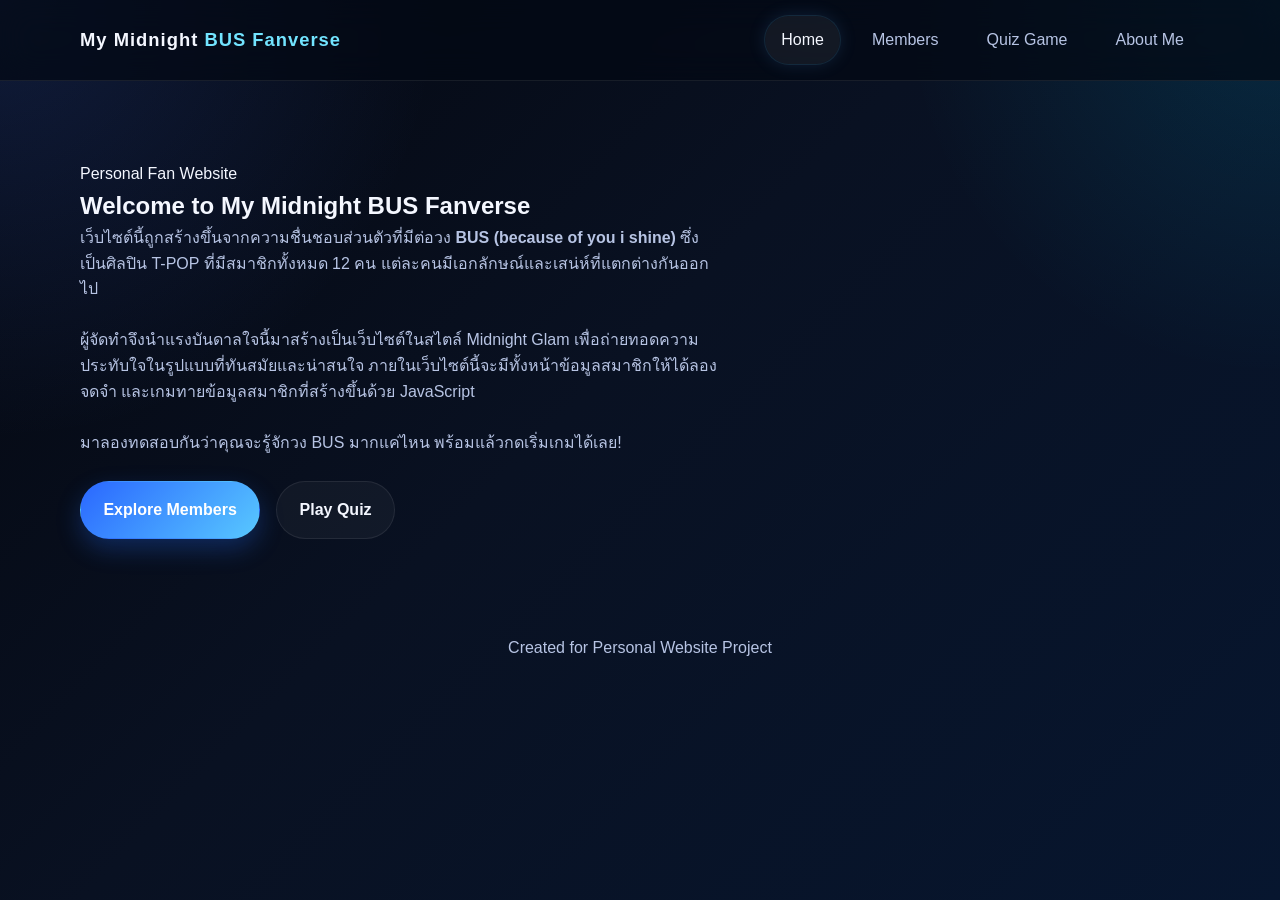
==== My Midnight BUS Fanverse/index.html @ ef58be85 "โครงสร้างเว็บ" ====
<!DOCTYPE html>
<html lang="th">
<head>
  <meta charset="UTF-8" />
  <meta name="viewport" content="width=device-width, initial-scale=1.0" />
  <title>My Midnight BUS Fanverse</title>
  <link rel="stylesheet" href="style.css" />
</head>
<body>

  <header class="navbar">
    <div class="container navbar-inner">
      <a href="index.html" class="logo">My Midnight <span>BUS Fanverse</span></a>
      <nav class="nav-links">
        <a href="index.html" class="active">Home</a>
        <a href="members.html">Members</a>
        <a href="game.html">Quiz Game</a>
        <a href="about.html">About Me</a>
      </nav>
    </div>
  </header>

  <main>
    <section class="hero">
      <div class="container">
        <div class="hero-box">

          <p class="eyebrow">Personal Fan Website</p>

          <h1>
            Welcome to <span>My Midnight BUS Fanverse</span>
          </h1>

          <div class="hero-text">
            <p>
              เว็บไซต์นี้ถูกสร้างขึ้นจากความชื่นชอบส่วนตัวที่มีต่อวง
              <strong>BUS (because of you i shine)</strong>
              ซึ่งเป็นศิลปิน T-POP ที่มีสมาชิกทั้งหมด 12 คน
              แต่ละคนมีเอกลักษณ์และเสน่ห์ที่แตกต่างกันออกไป
            </p>

            <p>
              ผู้จัดทำจึงนำแรงบันดาลใจนี้มาสร้างเป็นเว็บไซต์ในสไตล์ Midnight Glam
              เพื่อถ่ายทอดความประทับใจในรูปแบบที่ทันสมัยและน่าสนใจ
              ภายในเว็บไซต์นี้จะมีทั้งหน้าข้อมูลสมาชิกให้ได้ลองจดจำ
              และเกมทายข้อมูลสมาชิกที่สร้างขึ้นด้วย JavaScript
            </p>

            <p>
              มาลองทดสอบกันว่าคุณจะรู้จักวง BUS มากแค่ไหน
              พร้อมแล้วกดเริ่มเกมได้เลย!
            </p>
          </div>

          <div class="btn-group">
            <a href="members.html" class="btn btn-primary">Explore Members</a>
            <a href="game.html" class="btn btn-secondary">Play Quiz</a>
          </div>

        </div>
      </div>
    </section>
  </main>

  <footer class="footer">
    <div class="container">
      <p>Created for Personal Website Project</p>
    </div>
  </footer>

</body>
</html>
---- My Midnight BUS Fanverse/style.css ----
/* ========= GLOBAL ========= */
:root {
  --bg-main: #060b16;
  --bg-secondary: #0d1630;
  --card-bg: rgba(16, 28, 58, 0.72);
  --line: rgba(255, 255, 255, 0.08);
  --text-main: #f4f7ff;
  --text-soft: #b7c4e4;
  --blue: #5ea7ff;
  --cyan: #72e4ff;
  --navy-glow: rgba(94, 167, 255, 0.28);
  --shadow: 0 12px 40px rgba(0, 0, 0, 0.35);
  --radius-xl: 24px;
  --radius-lg: 18px;
}

* {
  margin: 0;
  padding: 0;
  box-sizing: border-box;
}

html {
  scroll-behavior: smooth;
}

body {
  font-family: "Segoe UI", Tahoma, sans-serif;
  background:
    radial-gradient(circle at top left, rgba(70, 120, 255, 0.18), transparent 28%),
    radial-gradient(circle at top right, rgba(0, 210, 255, 0.12), transparent 24%),
    linear-gradient(135deg, #04070f, #091122 45%, #07162f 100%);
  color: var(--text-main);
  min-height: 100vh;
  line-height: 1.6;
}

img {
  max-width: 100%;
  display: block;
}

a {
  color: inherit;
  text-decoration: none;
}

ul {
  list-style: none;
}

/* ========= LAYOUT ========= */
.container {
  width: min(1120px, calc(100% - 2rem));
  margin: 0 auto;
}

.section {
  padding: 4rem 0;
}

.section-title {
  font-size: clamp(1.8rem, 4vw, 2.8rem);
  margin-bottom: 0.8rem;
  letter-spacing: 0.5px;
}

.section-desc {
  color: var(--text-soft);
  max-width: 760px;
  margin-bottom: 2rem;
}

/* ========= NAVBAR ========= */
.navbar {
  position: sticky;
  top: 0;
  z-index: 100;
  backdrop-filter: blur(16px);
  background: rgba(4, 9, 20, 0.72);
  border-bottom: 1px solid var(--line);
}

.navbar-inner {
  display: flex;
  align-items: center;
  justify-content: space-between;
  padding: 1rem 0;
  gap: 1rem;
}

.logo {
  font-size: 1.15rem;
  font-weight: 700;
  letter-spacing: 1px;
}

.logo span {
  color: var(--cyan);
}

.nav-links {
  display: flex;
  gap: 1rem;
  flex-wrap: wrap;
}

.nav-links a {
  padding: 0.7rem 1rem;
  border-radius: 999px;
  color: var(--text-soft);
  transition: 0.25s ease;
}

.nav-links a:hover,
.nav-links a.active {
  color: var(--text-main);
  background: rgba(255, 255, 255, 0.06);
  box-shadow: 0 0 0 1px rgba(114, 228, 255, 0.1), 0 0 18px rgba(94, 167, 255, 0.15);
}

/* ========= BUTTON ========= */
.btn-group {
  display: flex;
  gap: 1rem;
  flex-wrap: wrap;
}

.btn {
  display: inline-flex;
  align-items: center;
  justify-content: center;
  padding: 0.95rem 1.4rem;
  border-radius: 999px;
  font-weight: 600;
  border: 1px solid transparent;
  transition: 0.25s ease;
  cursor: pointer;
}

.btn-primary {
  background: linear-gradient(135deg, #2a67ff, #58c8ff);
  color: white;
  box-shadow: 0 10px 24px rgba(37, 113, 255, 0.28);
}

.btn-primary:hover {
  transform: translateY(-2px);
  box-shadow: 0 14px 32px rgba(37, 113, 255, 0.4);
}

.btn-secondary {
  background: rgba(255, 255, 255, 0.04);
  border-color: rgba(255, 255, 255, 0.08);
  color: var(--text-main);
}

.btn-secondary:hover {
  transform: translateY(-2px);
  border-color: rgba(114, 228, 255, 0.35);
  box-shadow: 0 0 22px rgba(94, 167, 255, 0.18);
}

/* ========= HERO ========= */
.hero {
  padding: 5rem 0 4rem;
}

.hero-grid {
  display: grid;
  grid-template-columns: 1.15fr 0.85fr;
  gap: 2rem;
  align-items: center;
}

.hero-text h1 {
  font-size: clamp(2.4rem, 5vw, 4.4rem);
  line-height: 1.1;
  margin-bottom: 1rem;
}

.hero-text h1 span {
  background: linear-gradient(135deg, #8fd7ff, #5ea7ff 55%, #d4edff);
  -webkit-background-clip: text;
  -webkit-text-fill-color: transparent;
}

.hero-text p {
  color: var(--text-soft);
  max-width: 640px;
  margin-bottom: 1.6rem;
}

.glass-card {
  background: var(--card-bg);
  border: 1px solid var(--line);
  border-radius: var(--radius-xl);
  box-shadow: var(--shadow);
  backdrop-filter: blur(16px);
}

.hero-card {
  padding: 1.5rem;
  position: relative;
  overflow: hidden;
}

.hero-card::before {
  content: "";
  position: absolute;
  inset: -20% auto auto -10%;
  width: 220px;
  height: 220px;
  border-radius: 50%;
  background: radial-gradient(circle, rgba(114, 228, 255, 0.18), transparent 65%);
}

.hero-card img {
  width: 100%;
  border-radius: 18px;
  object-fit: cover;
  min-height: 420px;
}

.hero-tags {
  display: flex;
  gap: 0.8rem;
  flex-wrap: wrap;
  margin: 1.2rem 0 1.5rem;
}

.tag {
  padding: 0.55rem 0.95rem;
  border-radius: 999px;
  background: rgba(255, 255, 255, 0.06);
  color: var(--text-soft);
  border: 1px solid rgba(255, 255, 255, 0.08);
}

/* ========= FEATURE / HOME CARDS ========= */
.feature-grid {
  display: grid;
  grid-template-columns: repeat(3, 1fr);
  gap: 1.2rem;
  margin-top: 2rem;
}

.feature-card {
  padding: 1.4rem;
  border-radius: var(--radius-lg);
  background: rgba(255, 255, 255, 0.04);
  border: 1px solid var(--line);
  transition: 0.25s ease;
}

.feature-card:hover {
  transform: translateY(-4px);
  box-shadow: 0 0 24px var(--navy-glow);
}

.feature-card h3 {
  margin-bottom: 0.6rem;
}

.feature-card p {
  color: var(--text-soft);
}

/* ========= MEMBER GRID ========= */
.member-grid {
  display: grid;
  grid-template-columns: repeat(3, 1fr);
  gap: 1.2rem;
}

.member-card {
  padding: 1.2rem;
  border-radius: var(--radius-lg);
  background: rgba(255, 255, 255, 0.05);
  border: 1px solid var(--line);
  transition: 0.25s ease;
  position: relative;
  overflow: hidden;
}

.member-card::after {
  content: "";
  position: absolute;
  inset: auto -40px -40px auto;
  width: 120px;
  height: 120px;
  border-radius: 50%;
  background: radial-gradient(circle, rgba(94, 167, 255, 0.16), transparent 70%);
}

.member-card:hover {
  transform: translateY(-6px);
  box-shadow: 0 0 30px rgba(94, 167, 255, 0.18);
}

.member-image {
  width: 100%;
  height: 250px;
  border-radius: 16px;
  object-fit: cover;
  margin-bottom: 1rem;
  border: 1px solid rgba(255, 255, 255, 0.05);
}

.member-card h3 {
  margin-bottom: 0.3rem;
}

.member-role {
  color: var(--cyan);
  font-size: 0.95rem;
  margin-bottom: 0.8rem;
}

.member-card ul {
  color: var(--text-soft);
  padding-left: 1rem;
  list-style: disc;
}

/* ========= QUIZ ========= */
.quiz-shell {
  max-width: 820px;
  margin: 0 auto;
}

.quiz-intro,
.quiz-box,
.quiz-result {
  padding: 2rem;
}

.quiz-box,
.quiz-result {
  display: none;
}

.quiz-meta {
  display: flex;
  justify-content: space-between;
  gap: 1rem;
  color: var(--text-soft);
  margin-bottom: 1rem;
  flex-wrap: wrap;
}

.quiz-question {
  font-size: clamp(1.3rem, 3vw, 2rem);
  margin-bottom: 1.5rem;
}

.answer-grid {
  display: grid;
  grid-template-columns: 1fr 1fr;
  gap: 1rem;
}

.answer-btn {
  width: 100%;
  text-align: left;
  padding: 1rem 1.1rem;
  border-radius: 16px;
  border: 1px solid rgba(255,255,255,0.1);
  background: rgba(255,255,255,0.04);
  color: var(--text-main);
  cursor: pointer;
  transition: 0.25s ease;
  font-size: 1rem;
}

.answer-btn:hover:not(:disabled) {
  transform: translateY(-3px);
  box-shadow: 0 0 24px rgba(94, 167, 255, 0.18);
  border-color: rgba(114, 228, 255, 0.35);
}

.answer-btn.correct {
  background: rgba(44, 181, 116, 0.22);
  border-color: rgba(44, 181, 116, 0.8);
}

.answer-btn.wrong {
  background: rgba(255, 76, 116, 0.18);
  border-color: rgba(255, 76, 116, 0.8);
}

.answer-btn:disabled {
  cursor: not-allowed;
  opacity: 0.92;
}

.feedback {
  margin-top: 1.2rem;
  color: var(--cyan);
  min-height: 28px;
  font-weight: 600;
}

.quiz-actions {
  margin-top: 1.4rem;
  display: flex;
  gap: 1rem;
  flex-wrap: wrap;
}

.progress-bar {
  width: 100%;
  height: 10px;
  border-radius: 999px;
  background: rgba(255, 255, 255, 0.08);
  overflow: hidden;
  margin-bottom: 1.3rem;
}

.progress-fill {
  height: 100%;
  width: 0%;
  background: linear-gradient(135deg, #2a67ff, #72e4ff);
  transition: width 0.3s ease;
}

/* ========= ABOUT ========= */
.about-grid {
  display: grid;
  grid-template-columns: 0.9fr 1.1fr;
  gap: 1.5rem;
  align-items: start;
}

.profile-card,
.info-card {
  padding: 1.5rem;
}

.profile-card img {
  width: 100%;
  max-height: 420px;
  object-fit: cover;
  border-radius: 18px;
  margin-bottom: 1rem;
}

.info-list {
  display: grid;
  gap: 1rem;
}

.info-item {
  padding: 1rem 1.1rem;
  border-radius: 16px;
  background: rgba(255,255,255,0.04);
  border: 1px solid var(--line);
}

.info-item h3 {
  margin-bottom: 0.4rem;
}

.info-item p,
.info-item li {
  color: var(--text-soft);
}

.info-item ul {
  padding-left: 1rem;
  list-style: disc;
}

/* ========= FOOTER ========= */
.footer {
  padding: 2rem 0 3rem;
  color: var(--text-soft);
  text-align: center;
}

/* ========= RESPONSIVE ========= */
@media (max-width: 960px) {
  .hero-grid,
  .about-grid,
  .feature-grid,
  .member-grid {
    grid-template-columns: 1fr 1fr;
  }

  .hero-grid {
    align-items: stretch;
  }
}

@media (max-width: 720px) {
  .navbar-inner {
    flex-direction: column;
    align-items: flex-start;
  }

  .nav-links {
    width: 100%;
  }

  .hero-grid,
  .about-grid,
  .feature-grid,
  .member-grid,
  .answer-grid {
    grid-template-columns: 1fr;
  }

  .hero {
    padding-top: 3rem;
  }

  .hero-card img {
    min-height: 320px;
  }

  .quiz-intro,
  .quiz-box,
  .quiz-result {
    padding: 1.4rem;
  }
  /* ===== HERO CENTER VERSION ===== */

.hero {
  min-height: calc(100vh - 80px);
  display: flex;
  align-items: center;
  justify-content: center;
  padding: 4rem 0;
}

.hero-box {
  width: 100%;
  max-width: 900px;
  text-align: center;
  padding: 3rem 2rem;
  background: var(--card-bg);
  border: 1px solid var(--line);
  border-radius: var(--radius-xl);
  box-shadow: var(--shadow);
  backdrop-filter: blur(16px);
  position: relative;
  overflow: hidden;
}

/* glow พื้นหลัง */
.hero-box::before {
  content: "";
  position: absolute;
  width: 300px;
  height: 300px;
  top: -120px;
  left: -80px;
  border-radius: 50%;
  background: radial-gradient(circle, rgba(94,167,255,0.25), transparent 70%);
}

.hero-box::after {
  content: "";
  position: absolute;
  width: 260px;
  height: 260px;
  bottom: -100px;
  right: -60px;
  border-radius: 50%;
  background: radial-gradient(circle, rgba(114,228,255,0.2), transparent 70%);
}

.hero-box h1 {
  font-size: clamp(2.4rem, 5vw, 4rem);
  margin-bottom: 1rem;
}

.hero-box h1 span {
  background: linear-gradient(135deg, #d2ebff, #72c0ff, #8fe8ff);
  -webkit-background-clip: text;
  -webkit-text-fill-color: transparent;
}

.hero-text {
  max-width: 700px;
  margin: 0 auto;
}

.hero-text p {
  color: var(--text-soft);
  margin-bottom: 1rem;
}

.btn-group {
  margin-top: 1.8rem;
  display: flex;
  justify-content: center;
  gap: 1rem;
  flex-wrap: wrap;
}

/* responsive */
@media (max-width: 768px) {
  .hero-box {
    padding: 2rem 1.2rem;
  }

  .btn-group {
    flex-direction: column;
  }

  .btn {
    width: 100%;
  }
}
}
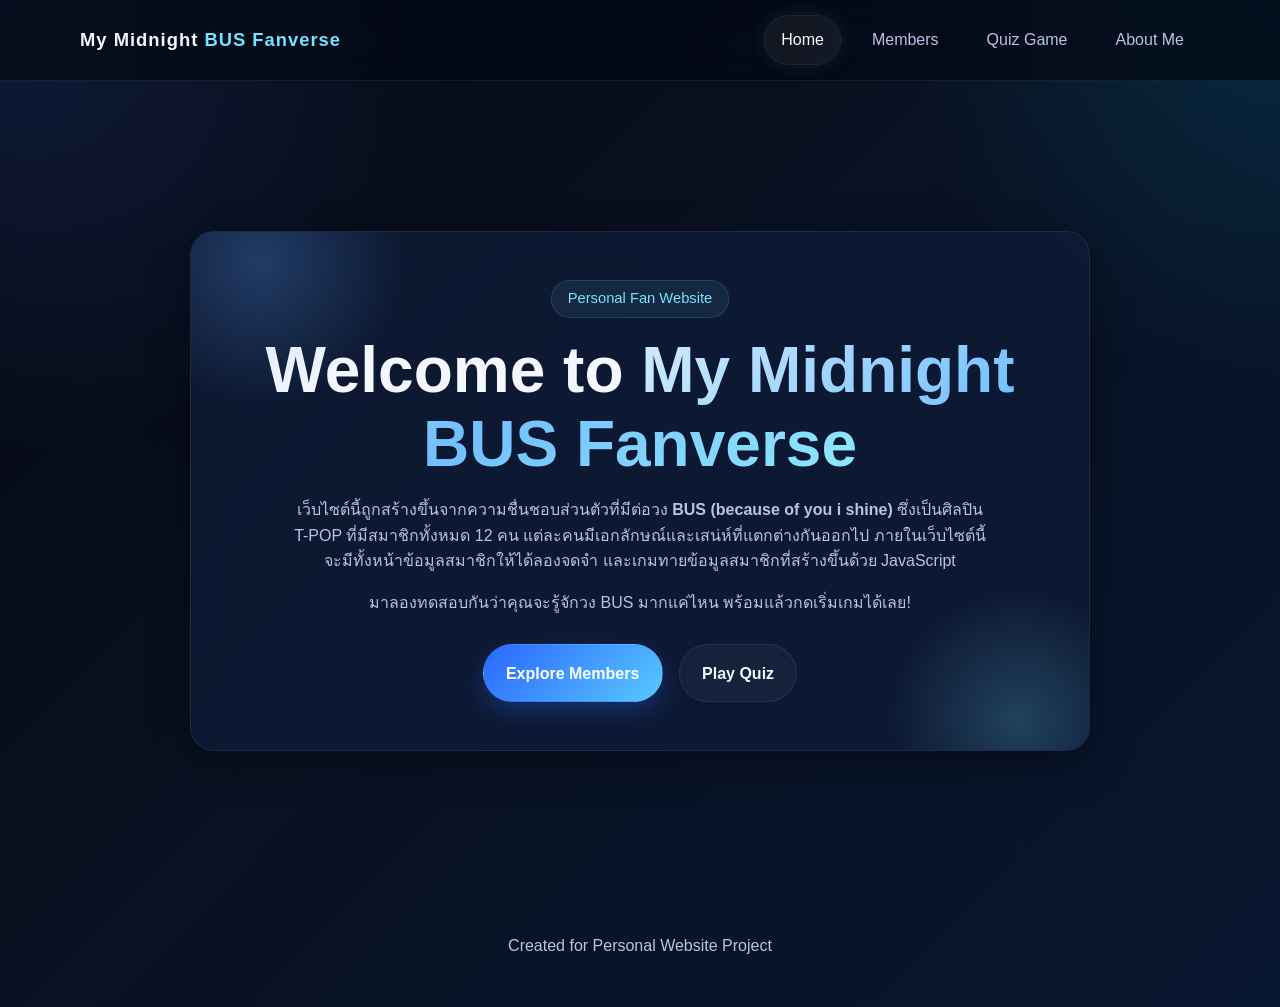
==== commit a8aa57c6: "หน้า home - final" ====
--- a/My Midnight BUS Fanverse/index.html
+++ b/My Midnight BUS Fanverse/index.html
@@ -37,14 +37,10 @@
               <strong>BUS (because of you i shine)</strong>
               ซึ่งเป็นศิลปิน T-POP ที่มีสมาชิกทั้งหมด 12 คน
               แต่ละคนมีเอกลักษณ์และเสน่ห์ที่แตกต่างกันออกไป
-            </p>
-
-            <p>
-              ผู้จัดทำจึงนำแรงบันดาลใจนี้มาสร้างเป็นเว็บไซต์ในสไตล์ Midnight Glam
-              เพื่อถ่ายทอดความประทับใจในรูปแบบที่ทันสมัยและน่าสนใจ
               ภายในเว็บไซต์นี้จะมีทั้งหน้าข้อมูลสมาชิกให้ได้ลองจดจำ
               และเกมทายข้อมูลสมาชิกที่สร้างขึ้นด้วย JavaScript
             </p>
+
 
             <p>
               มาลองทดสอบกันว่าคุณจะรู้จักวง BUS มากแค่ไหน
--- a/My Midnight BUS Fanverse/style.css
+++ b/My Midnight BUS Fanverse/style.css
@@ -161,36 +161,7 @@
   box-shadow: 0 0 22px rgba(94, 167, 255, 0.18);
 }
 
-/* ========= HERO ========= */
-.hero {
-  padding: 5rem 0 4rem;
-}
-
-.hero-grid {
-  display: grid;
-  grid-template-columns: 1.15fr 0.85fr;
-  gap: 2rem;
-  align-items: center;
-}
-
-.hero-text h1 {
-  font-size: clamp(2.4rem, 5vw, 4.4rem);
-  line-height: 1.1;
-  margin-bottom: 1rem;
-}
-
-.hero-text h1 span {
-  background: linear-gradient(135deg, #8fd7ff, #5ea7ff 55%, #d4edff);
-  -webkit-background-clip: text;
-  -webkit-text-fill-color: transparent;
-}
-
-.hero-text p {
-  color: var(--text-soft);
-  max-width: 640px;
-  margin-bottom: 1.6rem;
-}
-
+/* ========= COMMON CARD ========= */
 .glass-card {
   background: var(--card-bg);
   border: 1px solid var(--line);
@@ -199,42 +170,90 @@
   backdrop-filter: blur(16px);
 }
 
-.hero-card {
-  padding: 1.5rem;
+/* ========= HERO (HOME - CENTER VERSION) ========= */
+.hero {
+  min-height: calc(100vh - 80px);
+  display: flex;
+  align-items: center;
+  justify-content: center;
+  padding: 4rem 0;
+  text-align: center;
+}
+
+.hero-box {
+  width: 100%;
+  max-width: 900px;
+  margin: 0 auto;
+  text-align: center;
+  padding: 3rem 2rem;
+  background: var(--card-bg);
+  border: 1px solid var(--line);
+  border-radius: var(--radius-xl);
+  box-shadow: var(--shadow);
+  backdrop-filter: blur(16px);
   position: relative;
   overflow: hidden;
 }
 
-.hero-card::before {
+.hero-box::before {
   content: "";
   position: absolute;
-  inset: -20% auto auto -10%;
-  width: 220px;
-  height: 220px;
+  width: 300px;
+  height: 300px;
+  top: -120px;
+  left: -80px;
   border-radius: 50%;
-  background: radial-gradient(circle, rgba(114, 228, 255, 0.18), transparent 65%);
-}
-
-.hero-card img {
-  width: 100%;
-  border-radius: 18px;
-  object-fit: cover;
-  min-height: 420px;
-}
-
-.hero-tags {
-  display: flex;
-  gap: 0.8rem;
-  flex-wrap: wrap;
-  margin: 1.2rem 0 1.5rem;
-}
-
-.tag {
-  padding: 0.55rem 0.95rem;
+  background: radial-gradient(circle, rgba(94,167,255,0.25), transparent 70%);
+}
+
+.hero-box::after {
+  content: "";
+  position: absolute;
+  width: 260px;
+  height: 260px;
+  bottom: -100px;
+  right: -60px;
+  border-radius: 50%;
+  background: radial-gradient(circle, rgba(114,228,255,0.2), transparent 70%);
+}
+
+.eyebrow {
+  display: inline-block;
+  margin: 0 auto 1rem;
+  padding: 0.4rem 1rem;
   border-radius: 999px;
-  background: rgba(255, 255, 255, 0.06);
-  color: var(--text-soft);
-  border: 1px solid rgba(255, 255, 255, 0.08);
+  font-size: 0.92rem;
+  color: var(--cyan);
+  background: rgba(114, 228, 255, 0.08);
+  border: 1px solid rgba(114, 228, 255, 0.15);
+}
+
+.hero-box h1 {
+  font-size: clamp(2.4rem, 5vw, 4rem);
+  line-height: 1.15;
+  margin: 0 auto 1rem;
+}
+
+.hero-box h1 span {
+  background: linear-gradient(135deg, #d2ebff, #72c0ff, #8fe8ff);
+  -webkit-background-clip: text;
+  -webkit-text-fill-color: transparent;
+}
+
+.hero-text {
+  max-width: 700px;
+  margin: 0 auto;
+  text-align: center;
+}
+
+.hero-text p {
+  color: var(--text-soft);
+  margin-bottom: 1rem;
+}
+
+.hero .btn-group {
+  margin-top: 1.8rem;
+  justify-content: center;
 }
 
 /* ========= FEATURE / HOME CARDS ========= */
@@ -480,15 +499,26 @@
 
 /* ========= RESPONSIVE ========= */
 @media (max-width: 960px) {
-  .hero-grid,
   .about-grid,
   .feature-grid,
   .member-grid {
     grid-template-columns: 1fr 1fr;
   }
-
-  .hero-grid {
-    align-items: stretch;
+}
+
+@media (max-width: 768px) {
+  .hero-box {
+    padding: 2rem 1.2rem;
+  }
+
+  .hero .btn-group {
+    flex-direction: column;
+    align-items: center;
+  }
+
+  .hero .btn {
+    width: 100%;
+    max-width: 260px;
   }
 }
 
@@ -500,9 +530,9 @@
 
   .nav-links {
     width: 100%;
-  }
-
-  .hero-grid,
+    flex-wrap: wrap;
+  }
+
   .about-grid,
   .feature-grid,
   .member-grid,
@@ -511,11 +541,8 @@
   }
 
   .hero {
+    min-height: auto;
     padding-top: 3rem;
-  }
-
-  .hero-card img {
-    min-height: 320px;
   }
 
   .quiz-intro,
@@ -523,94 +550,4 @@
   .quiz-result {
     padding: 1.4rem;
   }
-  /* ===== HERO CENTER VERSION ===== */
-
-.hero {
-  min-height: calc(100vh - 80px);
-  display: flex;
-  align-items: center;
-  justify-content: center;
-  padding: 4rem 0;
-}
-
-.hero-box {
-  width: 100%;
-  max-width: 900px;
-  text-align: center;
-  padding: 3rem 2rem;
-  background: var(--card-bg);
-  border: 1px solid var(--line);
-  border-radius: var(--radius-xl);
-  box-shadow: var(--shadow);
-  backdrop-filter: blur(16px);
-  position: relative;
-  overflow: hidden;
-}
-
-/* glow พื้นหลัง */
-.hero-box::before {
-  content: "";
-  position: absolute;
-  width: 300px;
-  height: 300px;
-  top: -120px;
-  left: -80px;
-  border-radius: 50%;
-  background: radial-gradient(circle, rgba(94,167,255,0.25), transparent 70%);
-}
-
-.hero-box::after {
-  content: "";
-  position: absolute;
-  width: 260px;
-  height: 260px;
-  bottom: -100px;
-  right: -60px;
-  border-radius: 50%;
-  background: radial-gradient(circle, rgba(114,228,255,0.2), transparent 70%);
-}
-
-.hero-box h1 {
-  font-size: clamp(2.4rem, 5vw, 4rem);
-  margin-bottom: 1rem;
-}
-
-.hero-box h1 span {
-  background: linear-gradient(135deg, #d2ebff, #72c0ff, #8fe8ff);
-  -webkit-background-clip: text;
-  -webkit-text-fill-color: transparent;
-}
-
-.hero-text {
-  max-width: 700px;
-  margin: 0 auto;
-}
-
-.hero-text p {
-  color: var(--text-soft);
-  margin-bottom: 1rem;
-}
-
-.btn-group {
-  margin-top: 1.8rem;
-  display: flex;
-  justify-content: center;
-  gap: 1rem;
-  flex-wrap: wrap;
-}
-
-/* responsive */
-@media (max-width: 768px) {
-  .hero-box {
-    padding: 2rem 1.2rem;
-  }
-
-  .btn-group {
-    flex-direction: column;
-  }
-
-  .btn {
-    width: 100%;
-  }
-}
 }
